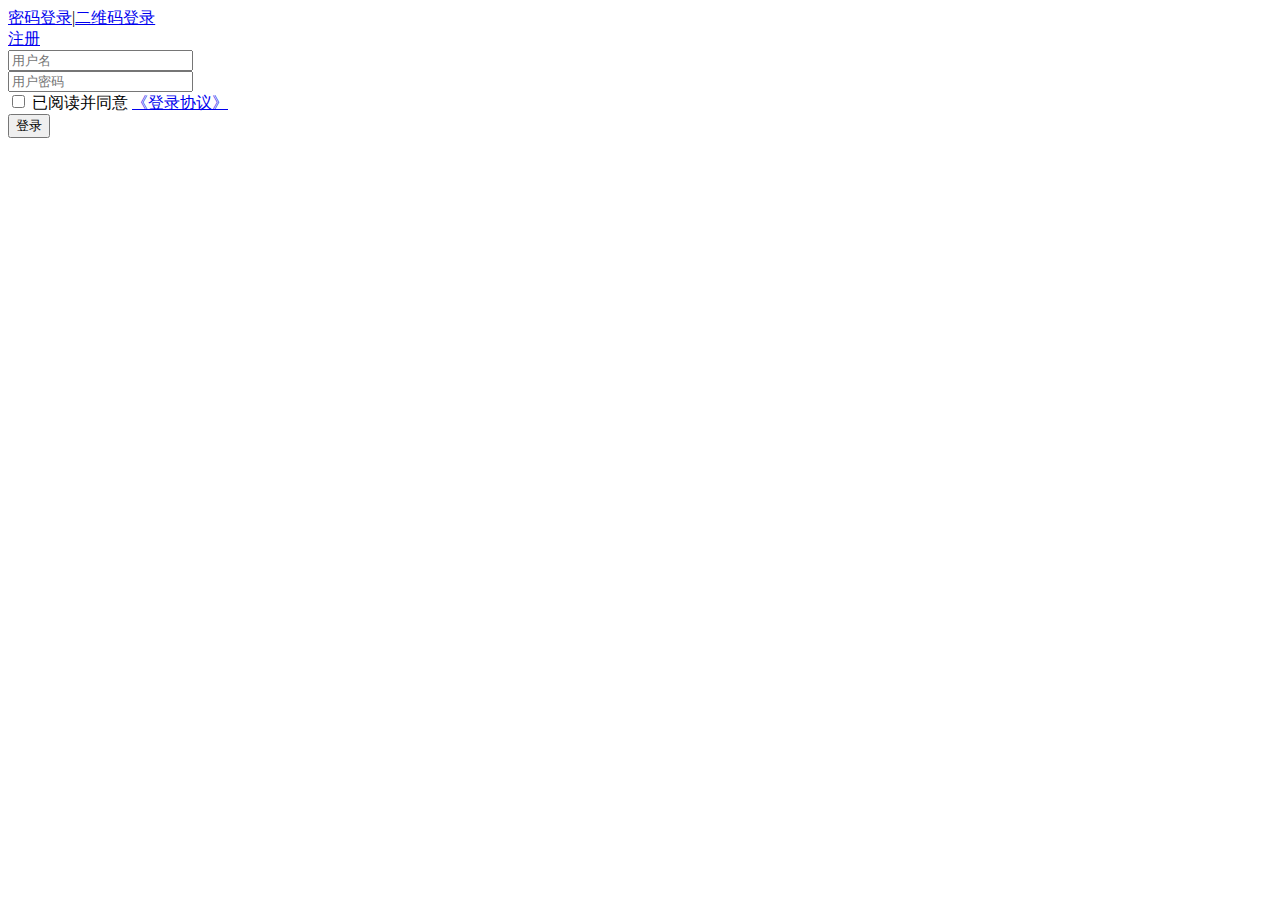
==== index.html @ 6199fff0 "version1.1" ====
<!DOCTYPE html>
<html lang="en">

<head>
    <meta charset="UTF-8">
    <meta name="viewport" content="width=device-width, initial-scale=1.0">
    <title>Document</title>
    <script>
        if (!localStorage.getItem("userObj")) {
            location.href = 'login.html';
        }
    </script>

    <style>
        h1 {
            font-size: 100px;
            margin: 100px;
            text-align: center;
        }

        nav .end {
            display: inline-block;
            margin-inline: 20px;
            color: blue;
            text-decoration-line: underline;
        }

        .end:hover {
            color: rgb(31, 113, 255);
            cursor: pointer;
        }

        .end:active {
            color: red;
        }
    </style>
</head>

<body>
    <nav>
        <span>傻逼用户:</span><span class="uname">用户名</span><span class="end">滚出去</span>
    </nav>
    <h1>傻逼</h1>
    <script src="scripts/index.js"></script>
</body>

</html>
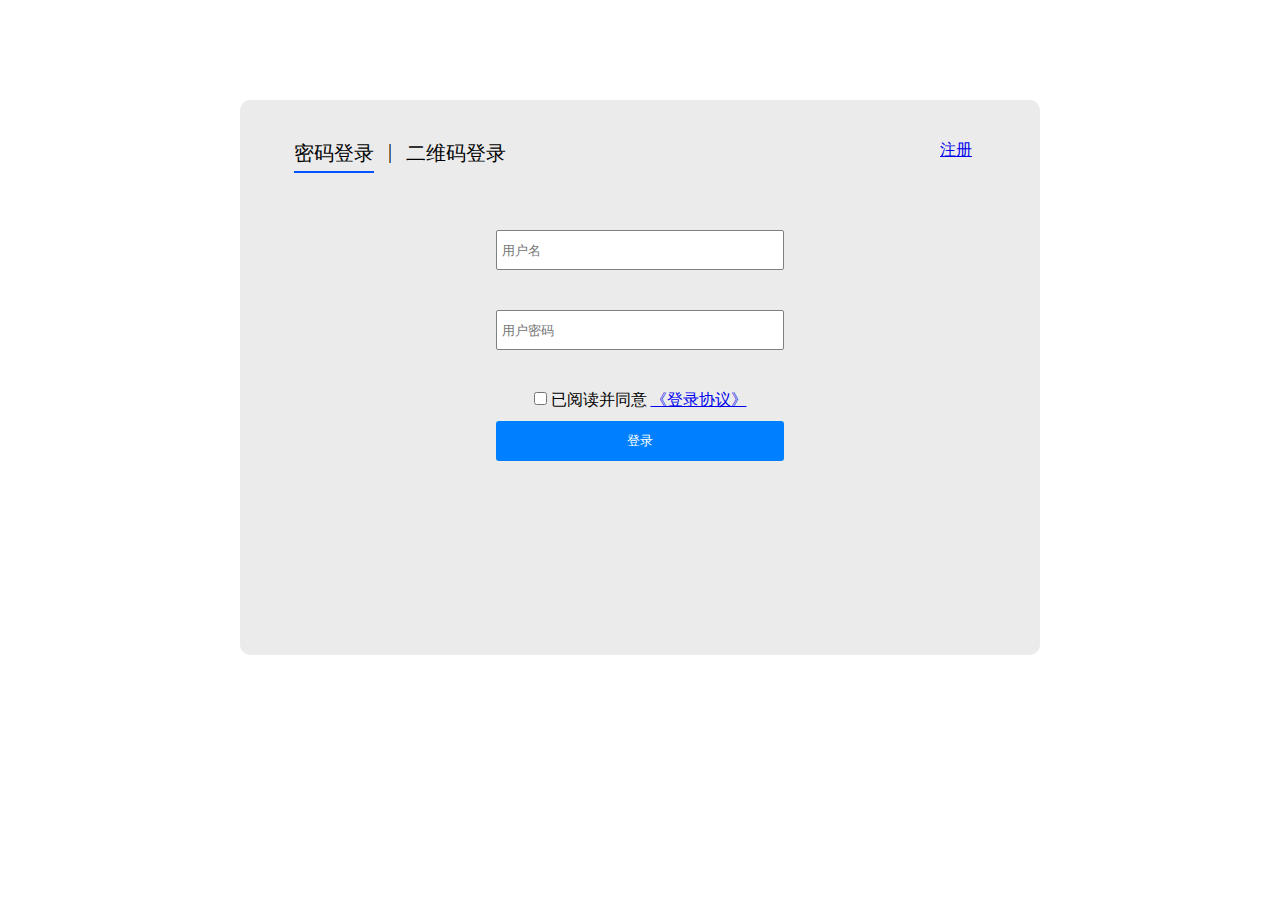
==== commit 7ddad75a: "Update index.html" ====
--- a/index.html
+++ b/index.html
@@ -38,10 +38,10 @@
 
 <body>
     <nav>
-        <span>傻逼用户:</span><span class="uname">用户名</span><span class="end">滚出去</span>
+        <span>亲爱的用户:</span><span class="uname">用户名</span><span class="end">退出</span>
     </nav>
-    <h1>傻逼</h1>
+    <h1>爱你</h1>
     <script src="scripts/index.js"></script>
 </body>
 
-</html>+</html>
